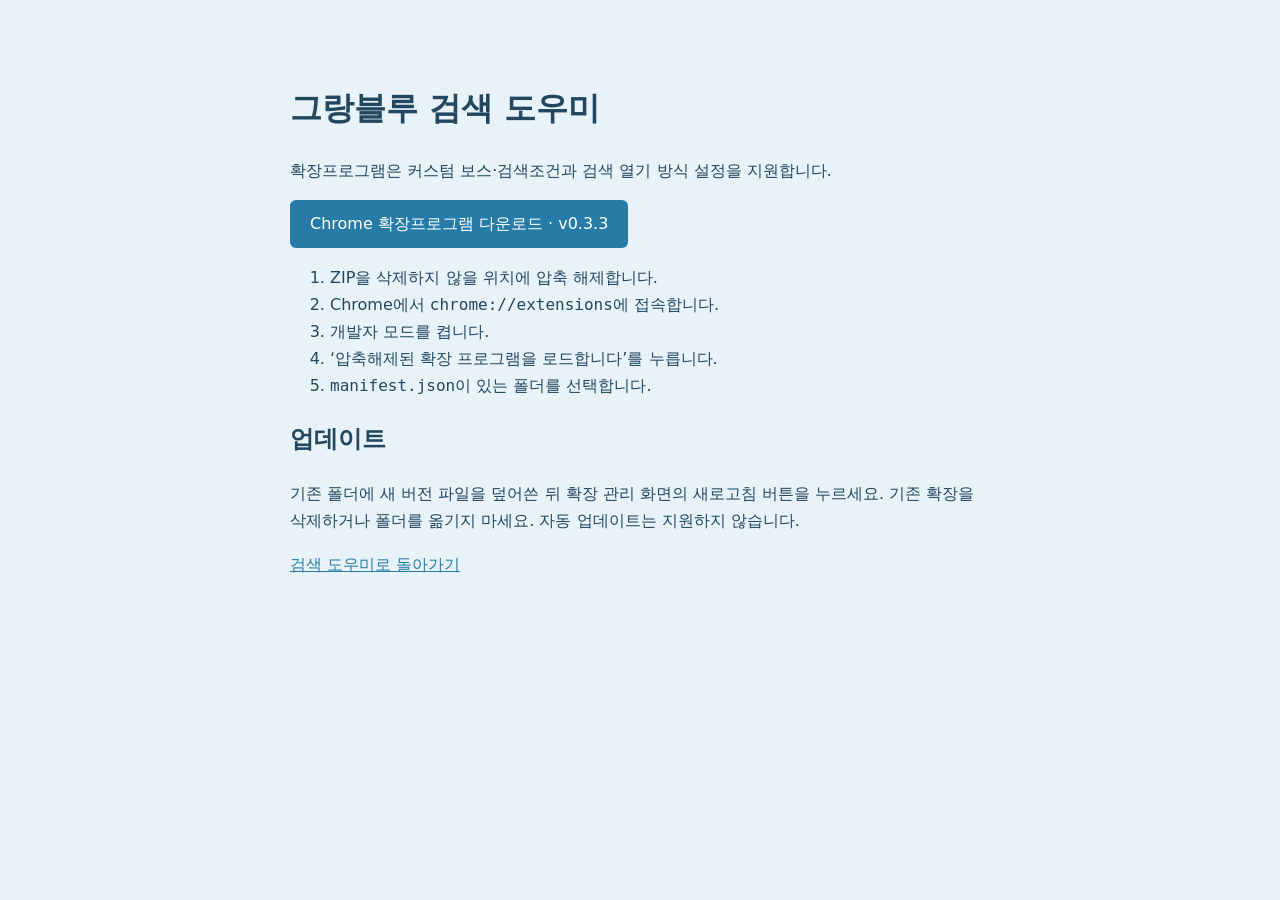
==== docs/download.html @ 0aa66fa9 "Add static search builder website" ====
<!doctype html><html lang="ko"><meta charset="utf-8"><meta name="viewport" content="width=device-width,initial-scale=1"><title>확장프로그램 다운로드</title><style>body{font:16px/1.7 system-ui;background:#e7f2f9;color:#23475e;max-width:700px;margin:40px auto;padding:20px}a{color:#267ca6}.download{display:inline-block;background:#267ca6;color:white;padding:10px 20px;border-radius:6px;text-decoration:none}</style><h1>그랑블루 검색 도우미</h1><p>확장프로그램은 커스텀 보스·검색조건과 검색 열기 방식 설정을 지원합니다.</p><p><a class="download" href="gbf-search-builder-0.3.3.zip" download>Chrome 확장프로그램 다운로드 · v0.3.3</a></p><ol><li>ZIP을 삭제하지 않을 위치에 압축 해제합니다.</li><li>Chrome에서 <code>chrome://extensions</code>에 접속합니다.</li><li>개발자 모드를 켭니다.</li><li>‘압축해제된 확장 프로그램을 로드합니다’를 누릅니다.</li><li><code>manifest.json</code>이 있는 폴더를 선택합니다.</li></ol><h2>업데이트</h2><p>기존 폴더에 새 버전 파일을 덮어쓴 뒤 확장 관리 화면의 새로고침 버튼을 누르세요. 기존 확장을 삭제하거나 폴더를 옮기지 마세요. 자동 업데이트는 지원하지 않습니다.</p><p><a href="index.html">검색 도우미로 돌아가기</a></p></html>
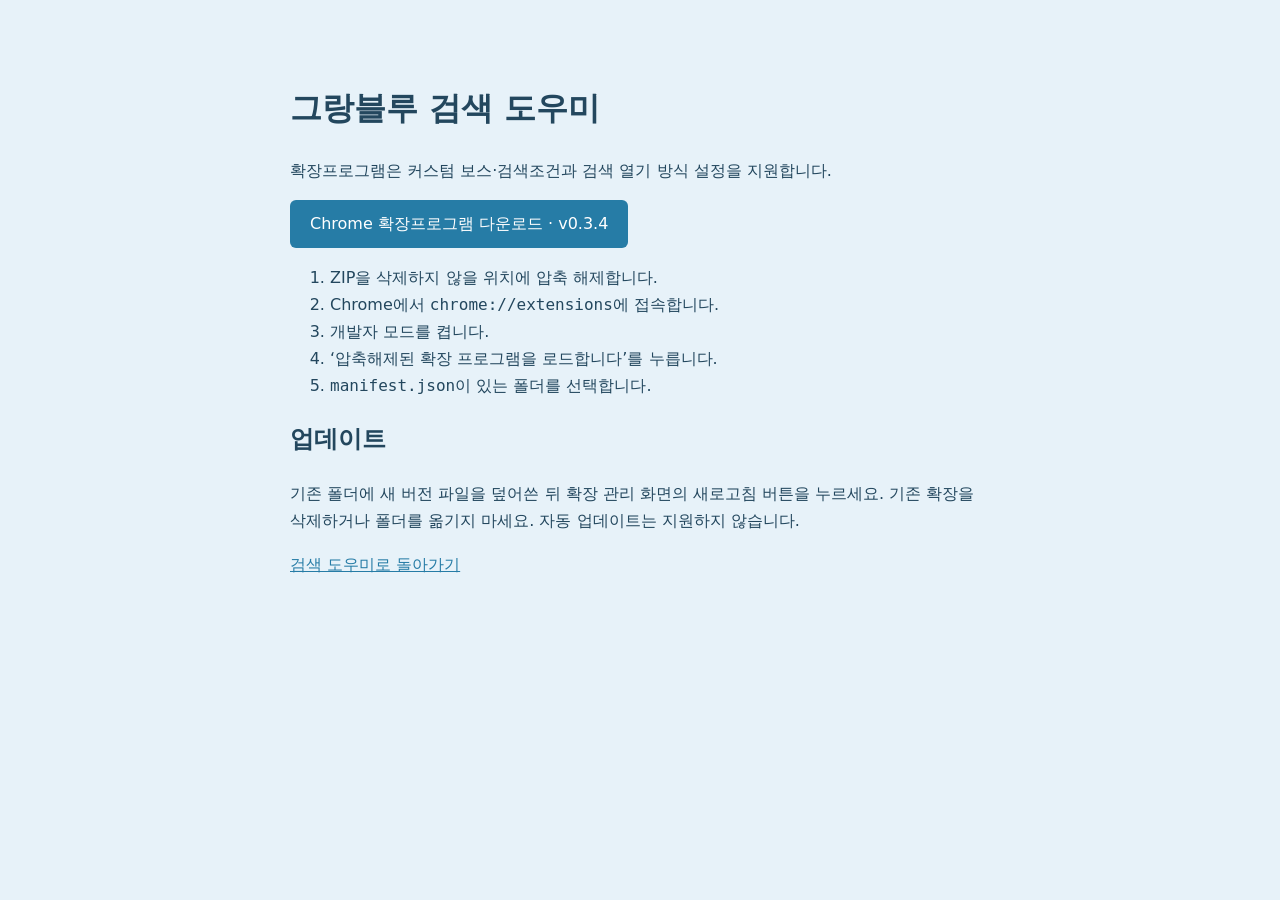
==== commit 7ca0ee64: "Add The World HL to star 7 and remove normal Proto Bahamut" ====
--- a/docs/download.html
+++ b/docs/download.html
@@ -1 +1 @@
-<!doctype html><html lang="ko"><meta charset="utf-8"><meta name="viewport" content="width=device-width,initial-scale=1"><title>확장프로그램 다운로드</title><style>body{font:16px/1.7 system-ui;background:#e7f2f9;color:#23475e;max-width:700px;margin:40px auto;padding:20px}a{color:#267ca6}.download{display:inline-block;background:#267ca6;color:white;padding:10px 20px;border-radius:6px;text-decoration:none}</style><h1>그랑블루 검색 도우미</h1><p>확장프로그램은 커스텀 보스·검색조건과 검색 열기 방식 설정을 지원합니다.</p><p><a class="download" href="gbf-search-builder-0.3.3.zip" download>Chrome 확장프로그램 다운로드 · v0.3.3</a></p><ol><li>ZIP을 삭제하지 않을 위치에 압축 해제합니다.</li><li>Chrome에서 <code>chrome://extensions</code>에 접속합니다.</li><li>개발자 모드를 켭니다.</li><li>‘압축해제된 확장 프로그램을 로드합니다’를 누릅니다.</li><li><code>manifest.json</code>이 있는 폴더를 선택합니다.</li></ol><h2>업데이트</h2><p>기존 폴더에 새 버전 파일을 덮어쓴 뒤 확장 관리 화면의 새로고침 버튼을 누르세요. 기존 확장을 삭제하거나 폴더를 옮기지 마세요. 자동 업데이트는 지원하지 않습니다.</p><p><a href="index.html">검색 도우미로 돌아가기</a></p></html>+<!doctype html><html lang="ko"><meta charset="utf-8"><meta name="viewport" content="width=device-width,initial-scale=1"><title>확장프로그램 다운로드</title><style>body{font:16px/1.7 system-ui;background:#e7f2f9;color:#23475e;max-width:700px;margin:40px auto;padding:20px}a{color:#267ca6}.download{display:inline-block;background:#267ca6;color:white;padding:10px 20px;border-radius:6px;text-decoration:none}</style><h1>그랑블루 검색 도우미</h1><p>확장프로그램은 커스텀 보스·검색조건과 검색 열기 방식 설정을 지원합니다.</p><p><a class="download" href="gbf-search-builder-0.3.4.zip" download>Chrome 확장프로그램 다운로드 · v0.3.4</a></p><ol><li>ZIP을 삭제하지 않을 위치에 압축 해제합니다.</li><li>Chrome에서 <code>chrome://extensions</code>에 접속합니다.</li><li>개발자 모드를 켭니다.</li><li>‘압축해제된 확장 프로그램을 로드합니다’를 누릅니다.</li><li><code>manifest.json</code>이 있는 폴더를 선택합니다.</li></ol><h2>업데이트</h2><p>기존 폴더에 새 버전 파일을 덮어쓴 뒤 확장 관리 화면의 새로고침 버튼을 누르세요. 기존 확장을 삭제하거나 폴더를 옮기지 마세요. 자동 업데이트는 지원하지 않습니다.</p><p><a href="index.html">검색 도우미로 돌아가기</a></p></html>
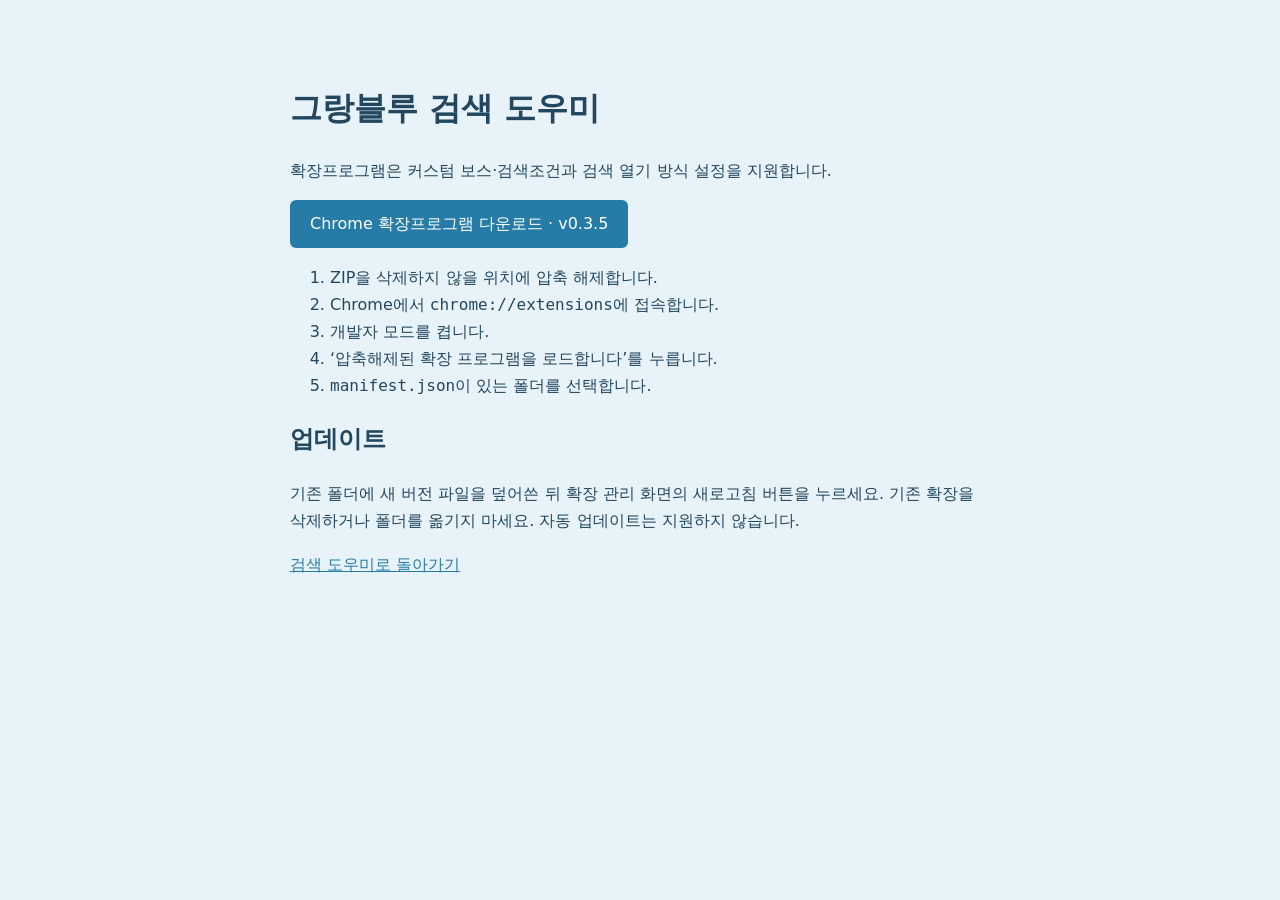
==== commit baad3182: "Version raid images and publish v0.3.5" ====
--- a/docs/download.html
+++ b/docs/download.html
@@ -1 +1 @@
-<!doctype html><html lang="ko"><meta charset="utf-8"><meta name="viewport" content="width=device-width,initial-scale=1"><title>확장프로그램 다운로드</title><style>body{font:16px/1.7 system-ui;background:#e7f2f9;color:#23475e;max-width:700px;margin:40px auto;padding:20px}a{color:#267ca6}.download{display:inline-block;background:#267ca6;color:white;padding:10px 20px;border-radius:6px;text-decoration:none}</style><h1>그랑블루 검색 도우미</h1><p>확장프로그램은 커스텀 보스·검색조건과 검색 열기 방식 설정을 지원합니다.</p><p><a class="download" href="gbf-search-builder-0.3.4.zip" download>Chrome 확장프로그램 다운로드 · v0.3.4</a></p><ol><li>ZIP을 삭제하지 않을 위치에 압축 해제합니다.</li><li>Chrome에서 <code>chrome://extensions</code>에 접속합니다.</li><li>개발자 모드를 켭니다.</li><li>‘압축해제된 확장 프로그램을 로드합니다’를 누릅니다.</li><li><code>manifest.json</code>이 있는 폴더를 선택합니다.</li></ol><h2>업데이트</h2><p>기존 폴더에 새 버전 파일을 덮어쓴 뒤 확장 관리 화면의 새로고침 버튼을 누르세요. 기존 확장을 삭제하거나 폴더를 옮기지 마세요. 자동 업데이트는 지원하지 않습니다.</p><p><a href="index.html">검색 도우미로 돌아가기</a></p></html>+<!doctype html><html lang="ko"><meta charset="utf-8"><meta name="viewport" content="width=device-width,initial-scale=1"><title>확장프로그램 다운로드</title><style>body{font:16px/1.7 system-ui;background:#e7f2f9;color:#23475e;max-width:700px;margin:40px auto;padding:20px}a{color:#267ca6}.download{display:inline-block;background:#267ca6;color:white;padding:10px 20px;border-radius:6px;text-decoration:none}</style><h1>그랑블루 검색 도우미</h1><p>확장프로그램은 커스텀 보스·검색조건과 검색 열기 방식 설정을 지원합니다.</p><p><a class="download" href="gbf-search-builder-0.3.5.zip" download>Chrome 확장프로그램 다운로드 · v0.3.5</a></p><ol><li>ZIP을 삭제하지 않을 위치에 압축 해제합니다.</li><li>Chrome에서 <code>chrome://extensions</code>에 접속합니다.</li><li>개발자 모드를 켭니다.</li><li>‘압축해제된 확장 프로그램을 로드합니다’를 누릅니다.</li><li><code>manifest.json</code>이 있는 폴더를 선택합니다.</li></ol><h2>업데이트</h2><p>기존 폴더에 새 버전 파일을 덮어쓴 뒤 확장 관리 화면의 새로고침 버튼을 누르세요. 기존 확장을 삭제하거나 폴더를 옮기지 마세요. 자동 업데이트는 지원하지 않습니다.</p><p><a href="index.html">검색 도우미로 돌아가기</a></p></html>
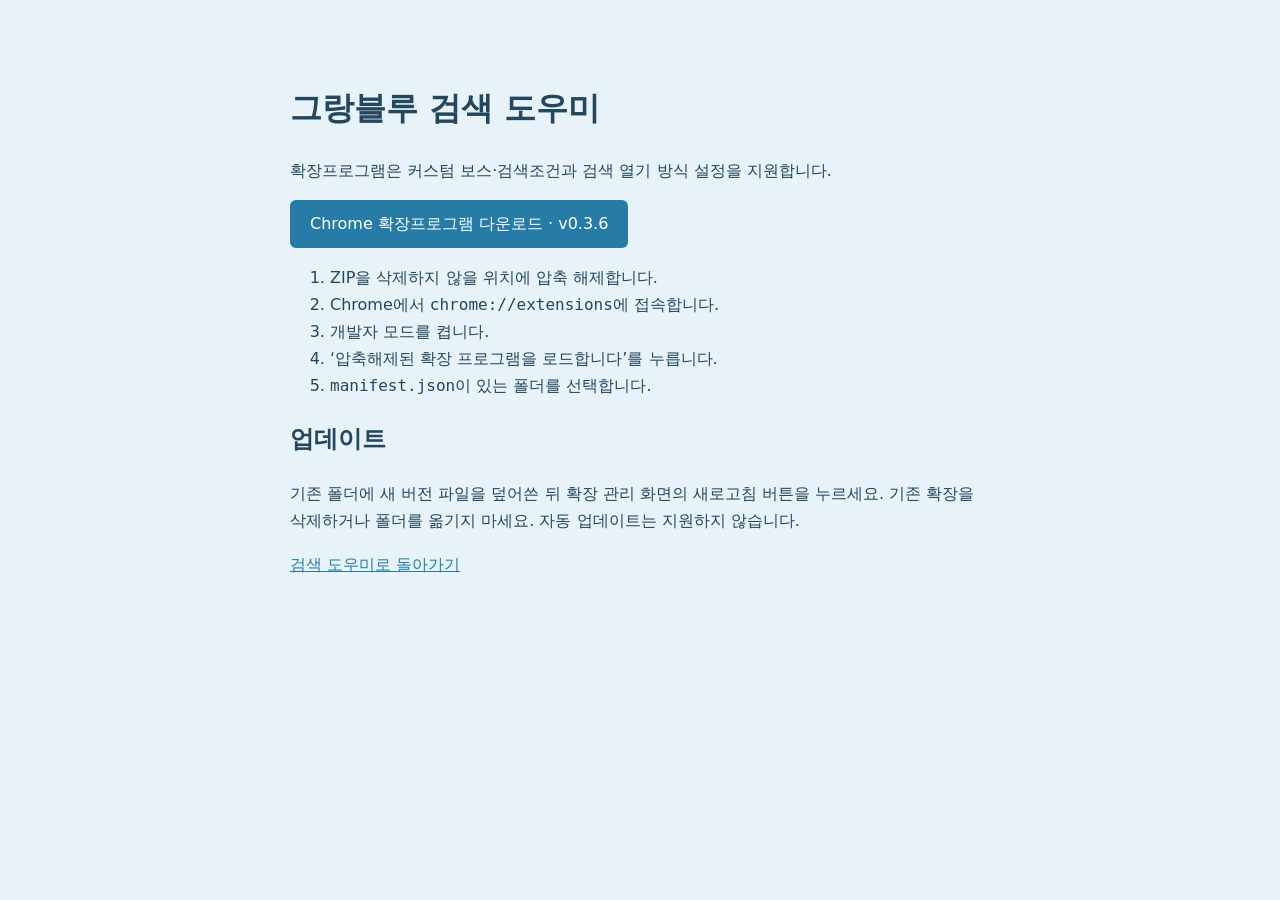
==== commit 880b80c9: "Compact search results and clipboard feedback v0.3.6" ====
--- a/docs/download.html
+++ b/docs/download.html
@@ -1 +1 @@
-<!doctype html><html lang="ko"><meta charset="utf-8"><meta name="viewport" content="width=device-width,initial-scale=1"><title>확장프로그램 다운로드</title><style>body{font:16px/1.7 system-ui;background:#e7f2f9;color:#23475e;max-width:700px;margin:40px auto;padding:20px}a{color:#267ca6}.download{display:inline-block;background:#267ca6;color:white;padding:10px 20px;border-radius:6px;text-decoration:none}</style><h1>그랑블루 검색 도우미</h1><p>확장프로그램은 커스텀 보스·검색조건과 검색 열기 방식 설정을 지원합니다.</p><p><a class="download" href="gbf-search-builder-0.3.5.zip" download>Chrome 확장프로그램 다운로드 · v0.3.5</a></p><ol><li>ZIP을 삭제하지 않을 위치에 압축 해제합니다.</li><li>Chrome에서 <code>chrome://extensions</code>에 접속합니다.</li><li>개발자 모드를 켭니다.</li><li>‘압축해제된 확장 프로그램을 로드합니다’를 누릅니다.</li><li><code>manifest.json</code>이 있는 폴더를 선택합니다.</li></ol><h2>업데이트</h2><p>기존 폴더에 새 버전 파일을 덮어쓴 뒤 확장 관리 화면의 새로고침 버튼을 누르세요. 기존 확장을 삭제하거나 폴더를 옮기지 마세요. 자동 업데이트는 지원하지 않습니다.</p><p><a href="index.html">검색 도우미로 돌아가기</a></p></html>+<!doctype html><html lang="ko"><meta charset="utf-8"><meta name="viewport" content="width=device-width,initial-scale=1"><title>확장프로그램 다운로드</title><style>body{font:16px/1.7 system-ui;background:#e7f2f9;color:#23475e;max-width:700px;margin:40px auto;padding:20px}a{color:#267ca6}.download{display:inline-block;background:#267ca6;color:white;padding:10px 20px;border-radius:6px;text-decoration:none}</style><h1>그랑블루 검색 도우미</h1><p>확장프로그램은 커스텀 보스·검색조건과 검색 열기 방식 설정을 지원합니다.</p><p><a class="download" href="gbf-search-builder-0.3.6.zip" download>Chrome 확장프로그램 다운로드 · v0.3.6</a></p><ol><li>ZIP을 삭제하지 않을 위치에 압축 해제합니다.</li><li>Chrome에서 <code>chrome://extensions</code>에 접속합니다.</li><li>개발자 모드를 켭니다.</li><li>‘압축해제된 확장 프로그램을 로드합니다’를 누릅니다.</li><li><code>manifest.json</code>이 있는 폴더를 선택합니다.</li></ol><h2>업데이트</h2><p>기존 폴더에 새 버전 파일을 덮어쓴 뒤 확장 관리 화면의 새로고침 버튼을 누르세요. 기존 확장을 삭제하거나 폴더를 옮기지 마세요. 자동 업데이트는 지원하지 않습니다.</p><p><a href="index.html">검색 도우미로 돌아가기</a></p></html>
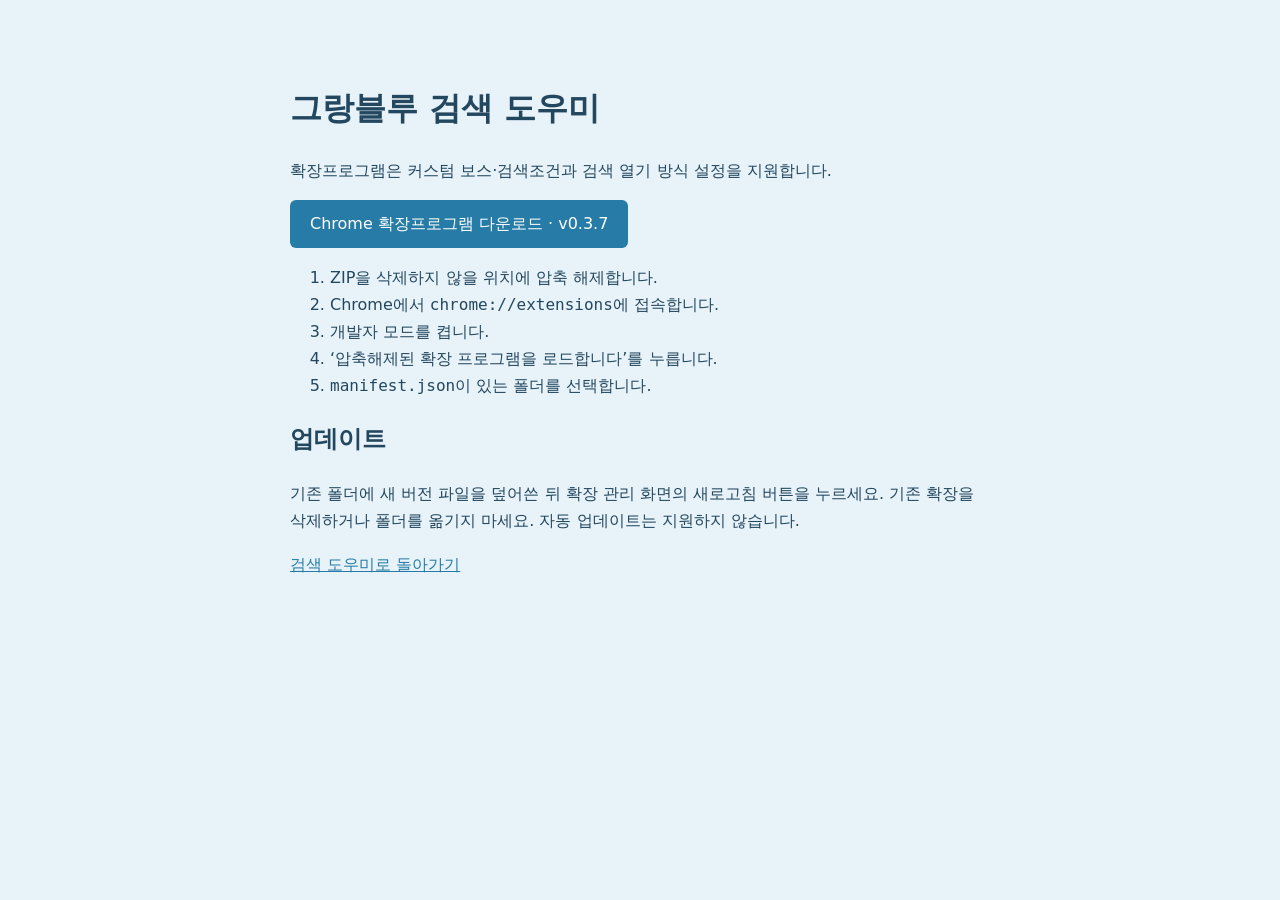
==== commit b01fdb30: "Compact fixed panels and text-style back navigation v0.3.7" ====
--- a/docs/download.html
+++ b/docs/download.html
@@ -1 +1 @@
-<!doctype html><html lang="ko"><meta charset="utf-8"><meta name="viewport" content="width=device-width,initial-scale=1"><title>확장프로그램 다운로드</title><style>body{font:16px/1.7 system-ui;background:#e7f2f9;color:#23475e;max-width:700px;margin:40px auto;padding:20px}a{color:#267ca6}.download{display:inline-block;background:#267ca6;color:white;padding:10px 20px;border-radius:6px;text-decoration:none}</style><h1>그랑블루 검색 도우미</h1><p>확장프로그램은 커스텀 보스·검색조건과 검색 열기 방식 설정을 지원합니다.</p><p><a class="download" href="gbf-search-builder-0.3.6.zip" download>Chrome 확장프로그램 다운로드 · v0.3.6</a></p><ol><li>ZIP을 삭제하지 않을 위치에 압축 해제합니다.</li><li>Chrome에서 <code>chrome://extensions</code>에 접속합니다.</li><li>개발자 모드를 켭니다.</li><li>‘압축해제된 확장 프로그램을 로드합니다’를 누릅니다.</li><li><code>manifest.json</code>이 있는 폴더를 선택합니다.</li></ol><h2>업데이트</h2><p>기존 폴더에 새 버전 파일을 덮어쓴 뒤 확장 관리 화면의 새로고침 버튼을 누르세요. 기존 확장을 삭제하거나 폴더를 옮기지 마세요. 자동 업데이트는 지원하지 않습니다.</p><p><a href="index.html">검색 도우미로 돌아가기</a></p></html>+<!doctype html><html lang="ko"><meta charset="utf-8"><meta name="viewport" content="width=device-width,initial-scale=1"><title>확장프로그램 다운로드</title><style>body{font:16px/1.7 system-ui;background:#e7f2f9;color:#23475e;max-width:700px;margin:40px auto;padding:20px}a{color:#267ca6}.download{display:inline-block;background:#267ca6;color:white;padding:10px 20px;border-radius:6px;text-decoration:none}</style><h1>그랑블루 검색 도우미</h1><p>확장프로그램은 커스텀 보스·검색조건과 검색 열기 방식 설정을 지원합니다.</p><p><a class="download" href="gbf-search-builder-0.3.7.zip" download>Chrome 확장프로그램 다운로드 · v0.3.7</a></p><ol><li>ZIP을 삭제하지 않을 위치에 압축 해제합니다.</li><li>Chrome에서 <code>chrome://extensions</code>에 접속합니다.</li><li>개발자 모드를 켭니다.</li><li>‘압축해제된 확장 프로그램을 로드합니다’를 누릅니다.</li><li><code>manifest.json</code>이 있는 폴더를 선택합니다.</li></ol><h2>업데이트</h2><p>기존 폴더에 새 버전 파일을 덮어쓴 뒤 확장 관리 화면의 새로고침 버튼을 누르세요. 기존 확장을 삭제하거나 폴더를 옮기지 마세요. 자동 업데이트는 지원하지 않습니다.</p><p><a href="index.html">검색 도우미로 돌아가기</a></p></html>
